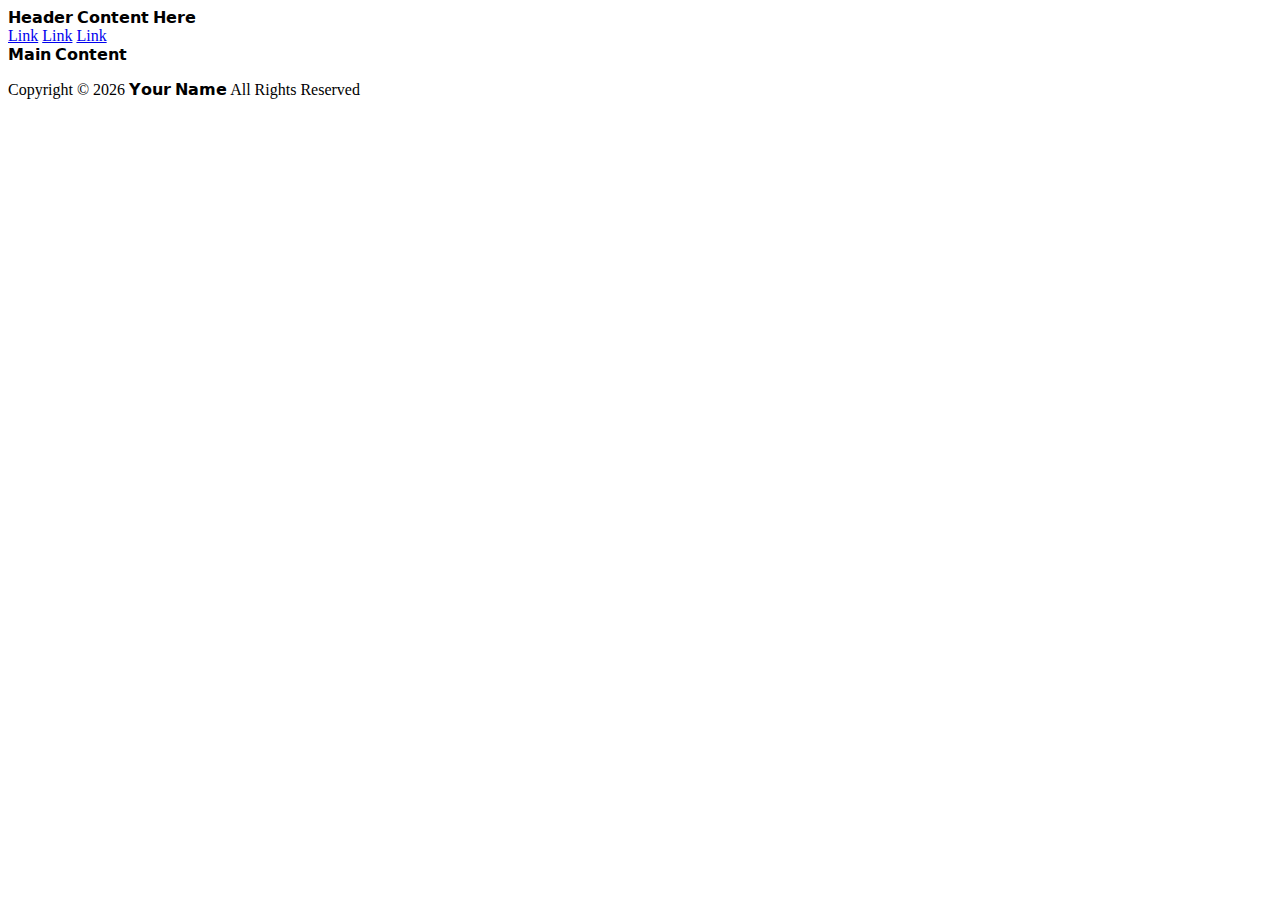
==== index.html @ d4d4f156 "Initial commit" ====
<!doctype html>
<html lang="en">
<head>
    <meta charset="utf-8">
    <title>𝗬𝗼𝘂𝗿 𝗣𝗮𝗴𝗲 𝗧𝗶𝘁𝗹𝗲</title>
    <meta name="description" content="𝗬𝗼𝘂𝗿 𝗣𝗮𝗴𝗲 𝗗𝗲𝘀𝗰𝗿𝗶𝗽𝘁𝗶𝗼𝗻">
    <meta name="author" content="𝗬𝗼𝘂𝗿 𝗡𝗮𝗺𝗲">
    <link rel="icon" type="image/png" href="favicon.ico">
    <link rel="stylesheet" href="styles.css">
</head>
<body>
    <header>
        𝗛𝗲𝗮𝗱𝗲𝗿 𝗖𝗼𝗻𝘁𝗲𝗻𝘁 𝗛𝗲𝗿𝗲
        <nav>
            <a href="#">Link</a>
            <a href="#">Link</a>
            <a href="#">Link</a>
        </nav>
    </header>
    <main>
        𝗠𝗮𝗶𝗻 𝗖𝗼𝗻𝘁𝗲𝗻𝘁
    </main>
    <footer>
        <p>Copyright ©
        <script>document.write(new Date().getFullYear())</script> 𝗬𝗼𝘂𝗿 𝗡𝗮𝗺𝗲 All Rights Reserved</p>
    </footer>
</body>
---- styles.css ----
/* your styles will go here!! */
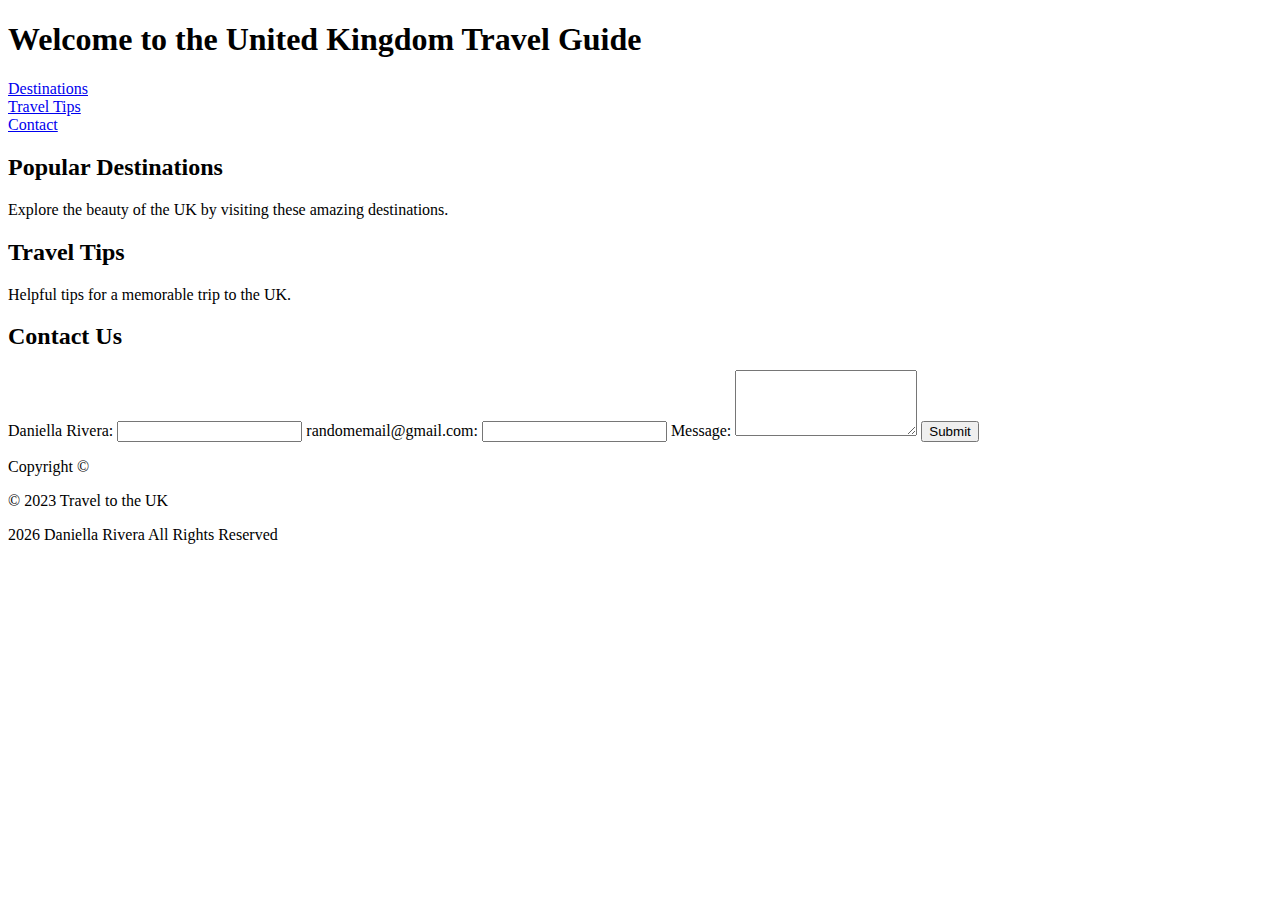
==== commit 5d1c5249: "favicon" ====
--- a/index.html
+++ b/index.html
@@ -2,27 +2,55 @@
 <html lang="en">
 <head>
     <meta charset="utf-8">
-    <title>𝗬𝗼𝘂𝗿 𝗣𝗮𝗴𝗲 𝗧𝗶𝘁𝗹𝗲</title>
-    <meta name="description" content="𝗬𝗼𝘂𝗿 𝗣𝗮𝗴𝗲 𝗗𝗲𝘀𝗰𝗿𝗶𝗽𝘁𝗶𝗼𝗻">
-    <meta name="author" content="𝗬𝗼𝘂𝗿 𝗡𝗮𝗺𝗲">
+    <title>United Kingdom Traveling Guide</title>
+    <meta name="Learn more about the United Kingdom to see what they have available when traveling" content="Learn more about the United Kingdom to see what they have available when traveling">
+    <meta name="author" content="Daniella Rivera">
     <link rel="icon" type="image/png" href="favicon.ico">
     <link rel="stylesheet" href="styles.css">
 </head>
 <body>
     <header>
-        𝗛𝗲𝗮𝗱𝗲𝗿 𝗖𝗼𝗻𝘁𝗲𝗻𝘁 𝗛𝗲𝗿𝗲
+        <header>
+            <h1>Welcome to the United Kingdom Travel Guide</h1>
+        </header>
         <nav>
-            <a href="#">Link</a>
-            <a href="#">Link</a>
-            <a href="#">Link</a>
+            <li><a href="#destinations">Destinations</a></li>
+            <li><a href="#tips">Travel Tips</a></li>
+            <li><a href="#contact">Contact</a></li>
         </nav>
-    </header>
     <main>
-        𝗠𝗮𝗶𝗻 𝗖𝗼𝗻𝘁𝗲𝗻𝘁
+        <section id="destinations">
+            <h2>Popular Destinations</h2>
+            <p>Explore the beauty of the UK by visiting these amazing destinations.</p>
+            
+        </section>
+    
+        <section id="tips">
+            <h2>Travel Tips</h2>
+            <p>Helpful tips for a memorable trip to the UK.</p>
+           
+        </section>
+    
+        <section id="contact">
+            <h2>Contact Us</h2>
+            <form>
+                <label for="name">Daniella Rivera</label>:</label>
+                <input type="text" id="name" name="name" required>
+    
+                <label for="email">randomemail@gmail.com:</label>
+                <input type="email" id="email" name="email" required>
+    
+                <label for="message">Message:</label>
+                <textarea id="message" name="message" rows="4" required></textarea>
+    
+                <button type="submit">Submit</button>
+            </form>
+        </section>
     </main>
     <footer>
         <p>Copyright ©
-        <script>document.write(new Date().getFullYear())</script> 𝗬𝗼𝘂𝗿 𝗡𝗮𝗺𝗲 All Rights Reserved</p>
+            <p>&copy; 2023 Travel to the UK</p>
+        <script>document.write(new Date().getFullYear())</script> Daniella Rivera All Rights Reserved</p>
     </footer>
 </body>
-            
+      </html>
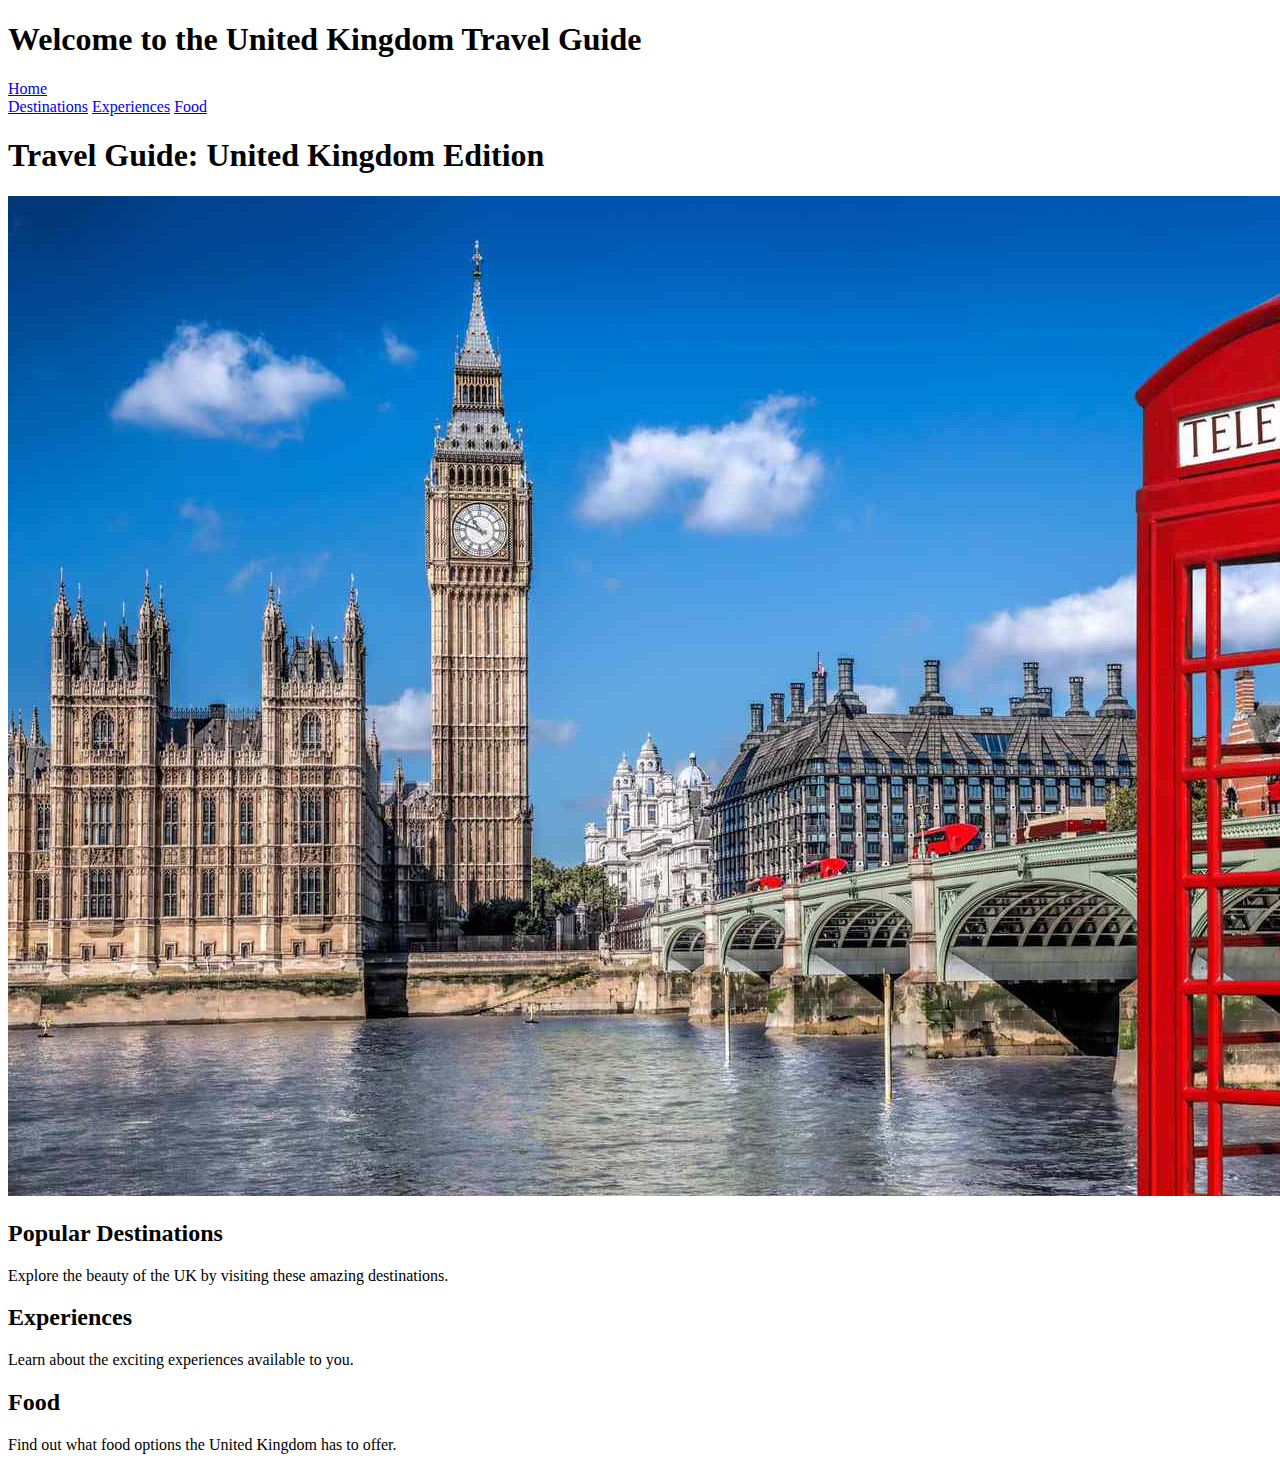
==== commit e3b0b8c2: "mainpage" ====
--- a/index.html
+++ b/index.html
@@ -12,45 +12,39 @@
     <header>
         <header>
             <h1>Welcome to the United Kingdom Travel Guide</h1>
-        </header>
+        <a href="index.html">Home</a>
         <nav>
-            <li><a href="#destinations">Destinations</a></li>
-            <li><a href="#tips">Travel Tips</a></li>
-            <li><a href="#contact">Contact</a></li>
+            <a href="#">Destinations</a>
+            <a href="#">Experiences</a>
+            <a href="#">Food</a>
         </nav>
+    </header>
     <main>
+        <h1>Travel Guide: United Kingdom Edition</h1>
+        <img alt="photo of united kingdom" src="UKPhoto.jpeg"
+        
+    </main>
+
         <section id="destinations">
             <h2>Popular Destinations</h2>
             <p>Explore the beauty of the UK by visiting these amazing destinations.</p>
             
         </section>
     
-        <section id="tips">
-            <h2>Travel Tips</h2>
-            <p>Helpful tips for a memorable trip to the UK.</p>
+        <section id="experiences">
+            <h2>Experiences</h2>
+            <p>Learn about the exciting experiences available to you.</p>
            
         </section>
-    
-        <section id="contact">
-            <h2>Contact Us</h2>
-            <form>
-                <label for="name">Daniella Rivera</label>:</label>
-                <input type="text" id="name" name="name" required>
-    
-                <label for="email">randomemail@gmail.com:</label>
-                <input type="email" id="email" name="email" required>
-    
-                <label for="message">Message:</label>
-                <textarea id="message" name="message" rows="4" required></textarea>
-    
-                <button type="submit">Submit</button>
-            </form>
+
+        <section id="food">
+            <h2>Food</h2>
+            <p>Find out what food options the United Kingdom has to offer.</p>
+           
         </section>
-    </main>
+
     <footer>
-        <p>Copyright ©
-            <p>&copy; 2023 Travel to the UK</p>
-        <script>document.write(new Date().getFullYear())</script> Daniella Rivera All Rights Reserved</p>
+
     </footer>
 </body>
       </html>
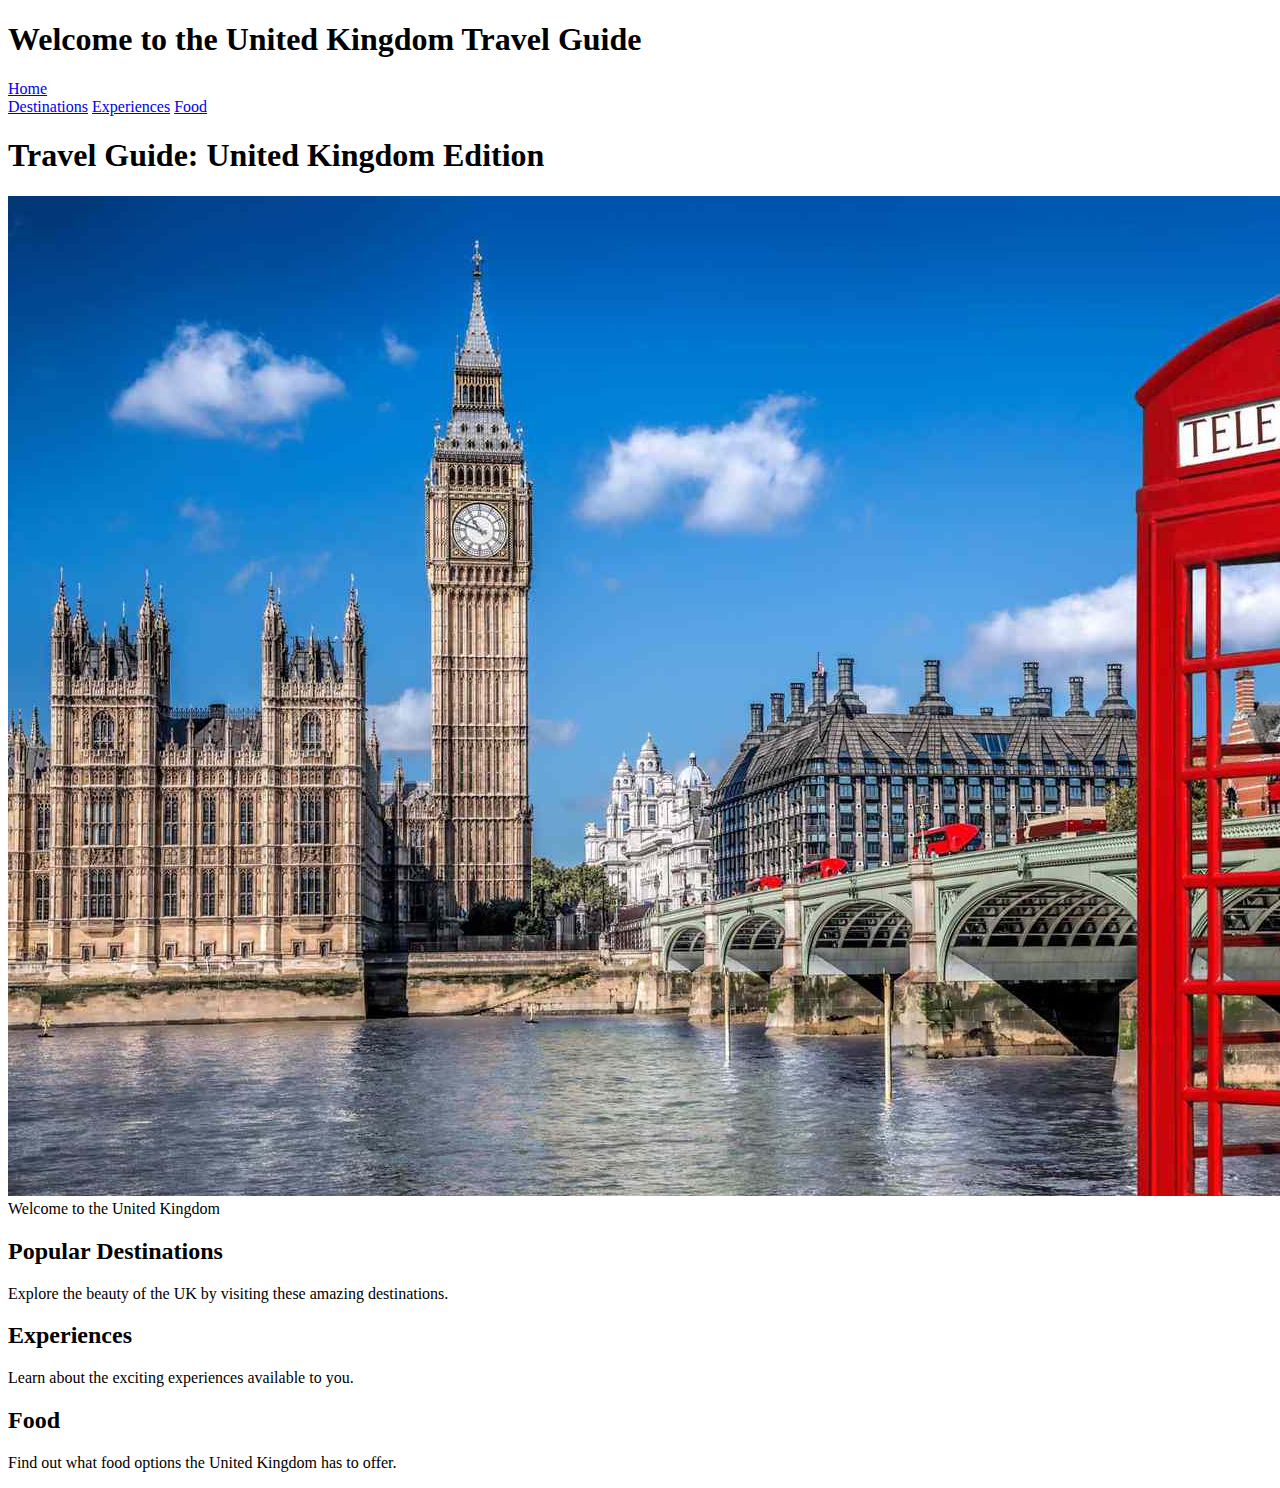
==== commit 7c06bfee: "updates" ====
--- a/index.html
+++ b/index.html
@@ -22,7 +22,7 @@
     <main>
         <h1>Travel Guide: United Kingdom Edition</h1>
         <img alt="photo of united kingdom" src="UKPhoto.jpeg"
-        
+        <h2>Welcome to the United Kingdom</h2>
     </main>
 
         <section id="destinations">
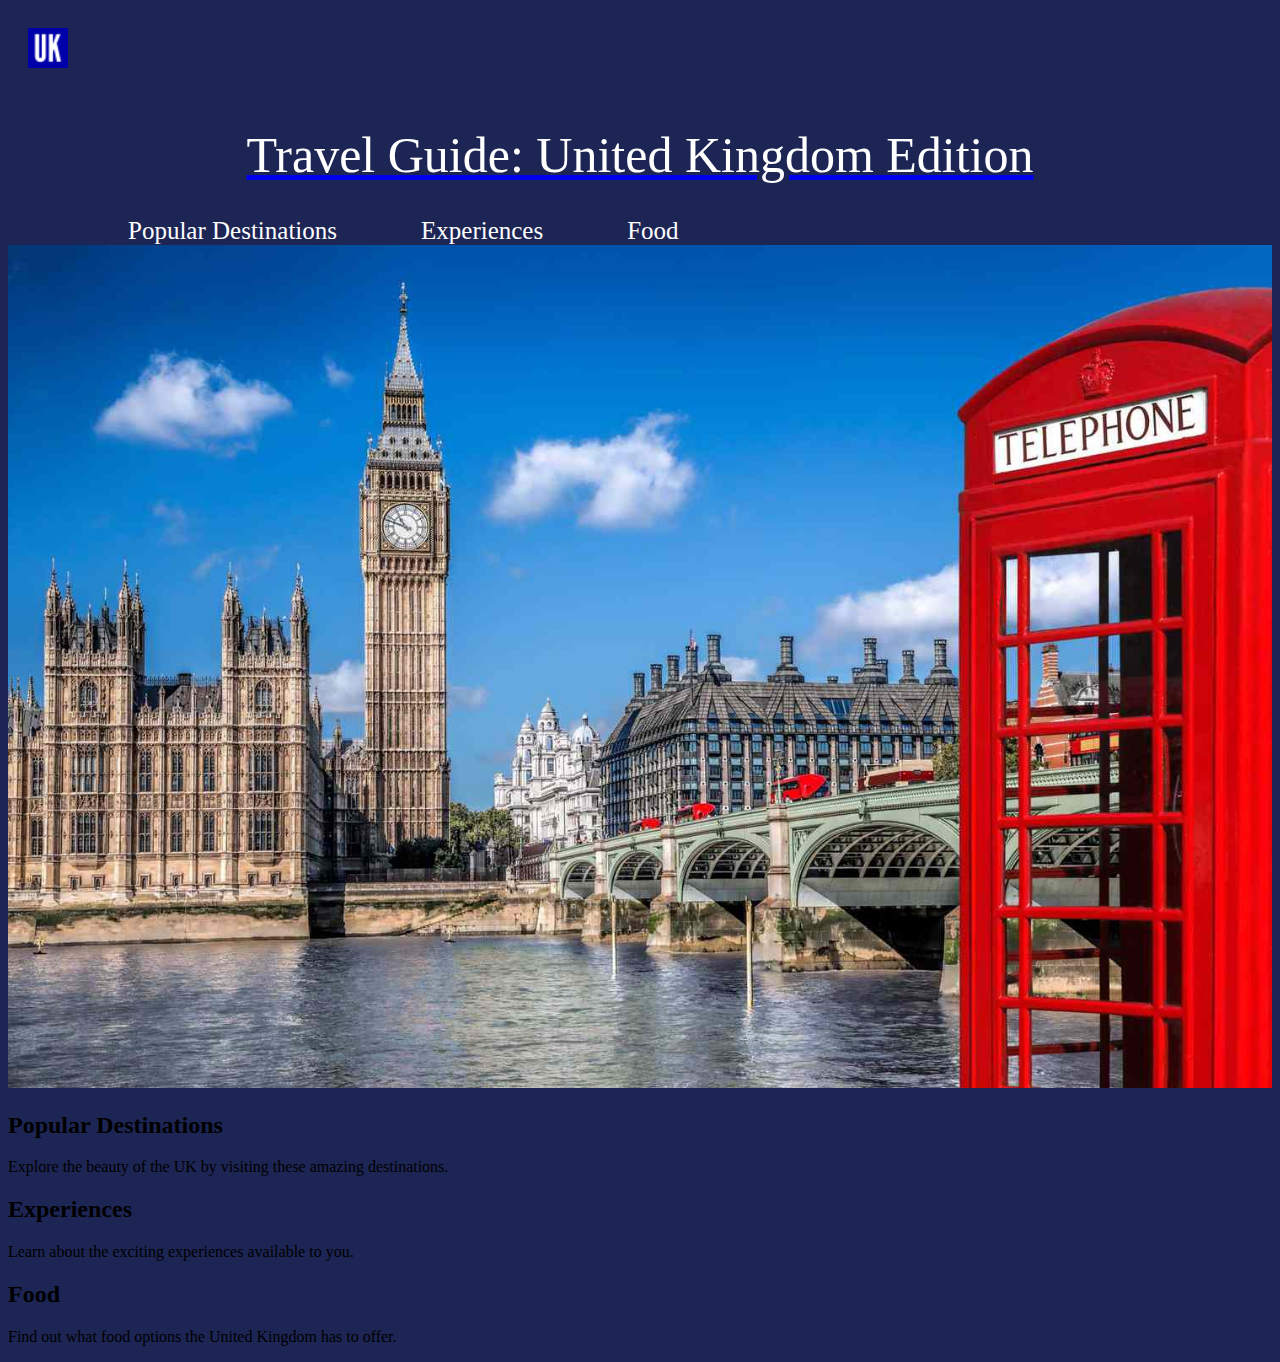
==== commit 4d40aa63: "styling" ====
--- a/index.html
+++ b/index.html
@@ -11,21 +11,19 @@
 <body>
     <header>
         <header>
-            <h1>Welcome to the United Kingdom Travel Guide</h1>
-        <a href="index.html">Home</a>
+          <a id="logo" href="index.html"><img src="uk.png" alt="uk"</a> 
+          <h1>Travel Guide: United Kingdom Edition</h1>
         <nav>
-            <a href="#">Destinations</a>
+            <a href="#">Popular Destinations</a>
             <a href="#">Experiences</a>
             <a href="#">Food</a>
         </nav>
     </header>
     <main>
-        <h1>Travel Guide: United Kingdom Edition</h1>
         <img alt="photo of united kingdom" src="UKPhoto.jpeg"
-        <h2>Welcome to the United Kingdom</h2>
     </main>
 
-        <section id="destinations">
+        <section id="Popular Destinations">
             <h2>Popular Destinations</h2>
             <p>Explore the beauty of the UK by visiting these amazing destinations.</p>
             
--- a/styles.css
+++ b/styles.css
@@ -1 +1,42 @@
 /* your styles will go here!! */
+
+body {
+background: #1d2555;
+}
+
+nav a{
+color: #ffffff;
+text-decoration: none;
+font-size: 25px;
+font-family: Spectral;
+background: #1d2555;
+margin: 10px;
+padding: 10px;
+padding-left: 30px;
+padding-right: 30px;
+}
+
+nav a:hover, nav a:focus {
+    background: #12183e;
+    border-color: #ffffff;
+}
+
+img {
+    max-width: 100%;
+}
+
+#logo img{
+width: 40px;
+margin: 20px;
+}
+
+h1 {
+    color: #ffffff;
+text-align: center;
+font-family: Spectral;
+font-size: 50px;
+font-style: normal;
+font-weight: 400;
+line-height: normal;
+}
+
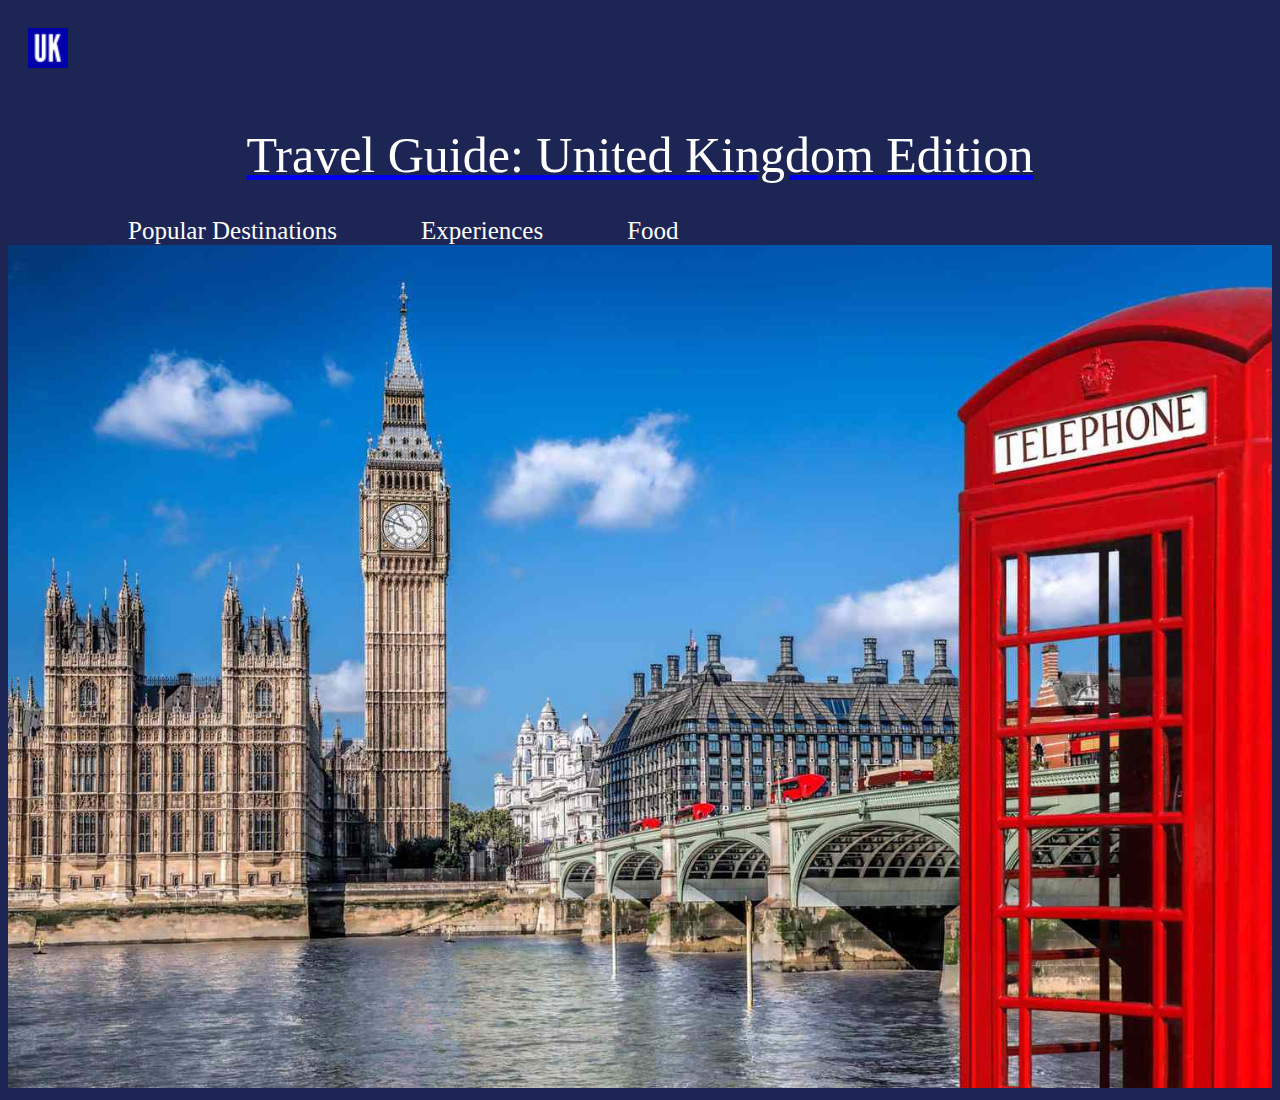
==== commit a2193205: "change" ====
--- a/index.html
+++ b/index.html
@@ -23,24 +23,6 @@
         <img alt="photo of united kingdom" src="UKPhoto.jpeg"
     </main>
 
-        <section id="Popular Destinations">
-            <h2>Popular Destinations</h2>
-            <p>Explore the beauty of the UK by visiting these amazing destinations.</p>
-            
-        </section>
-    
-        <section id="experiences">
-            <h2>Experiences</h2>
-            <p>Learn about the exciting experiences available to you.</p>
-           
-        </section>
-
-        <section id="food">
-            <h2>Food</h2>
-            <p>Find out what food options the United Kingdom has to offer.</p>
-           
-        </section>
-
     <footer>
 
     </footer>
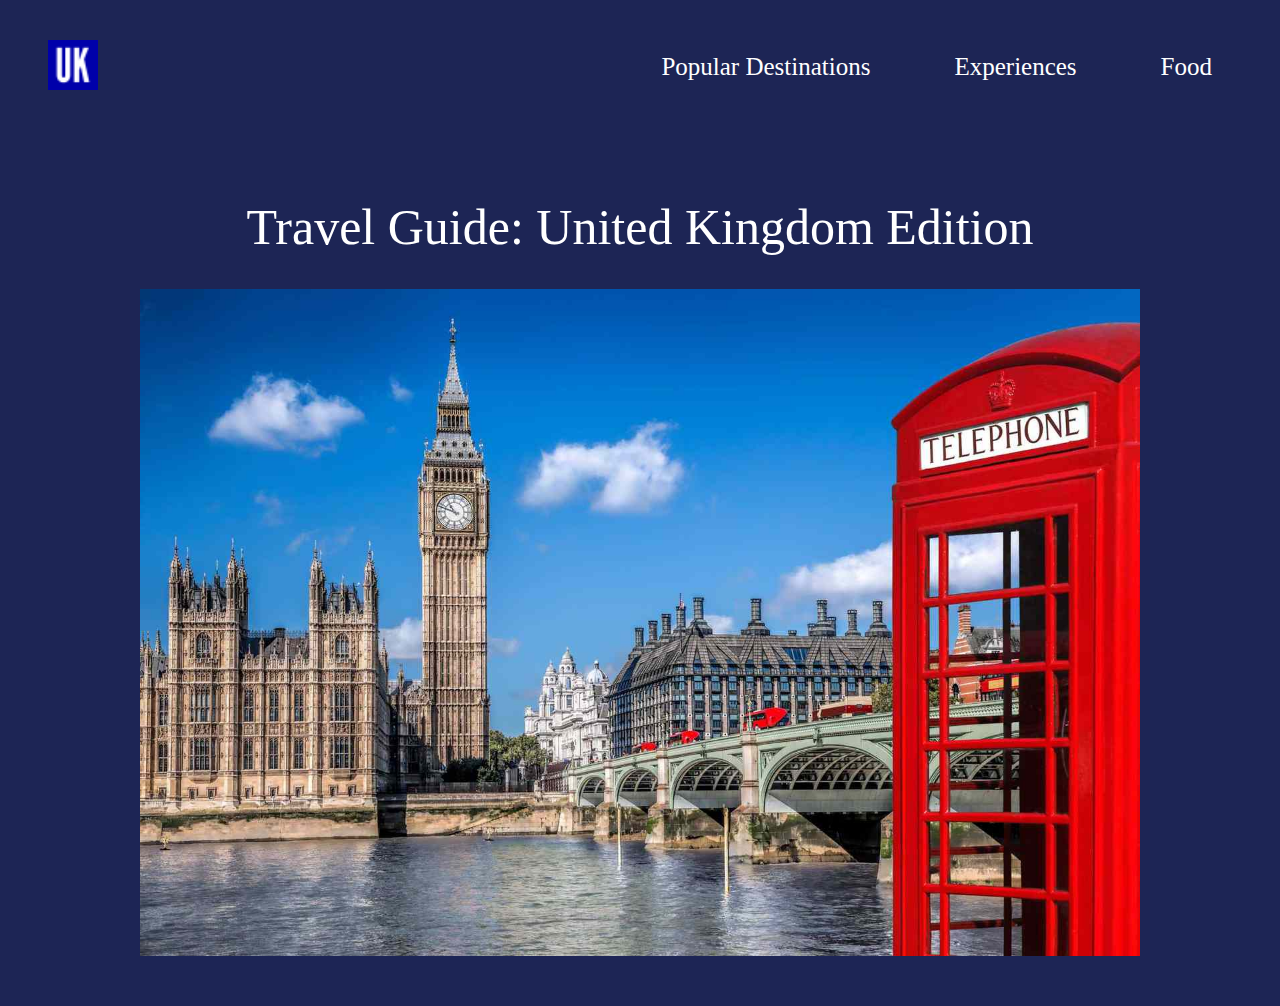
==== commit 490c4327: "positions nav. center main" ====
--- a/index.html
+++ b/index.html
@@ -8,11 +8,9 @@
     <link rel="icon" type="image/png" href="favicon.ico">
     <link rel="stylesheet" href="styles.css">
 </head>
-<body>
+<body class="home">
     <header>
-        <header>
           <a id="logo" href="index.html"><img src="uk.png" alt="uk"</a> 
-          <h1>Travel Guide: United Kingdom Edition</h1>
         <nav>
             <a href="#">Popular Destinations</a>
             <a href="#">Experiences</a>
@@ -20,6 +18,7 @@
         </nav>
     </header>
     <main>
+        <h1>Travel Guide: United Kingdom Edition</h1>
         <img alt="photo of united kingdom" src="UKPhoto.jpeg"
     </main>
 
--- a/styles.css
+++ b/styles.css
@@ -2,6 +2,13 @@
 
 body {
 background: #1d2555;
+}
+
+header {
+    display: flex;
+    justify-content: space-between;
+    align-items: center;
+    margin: 20px;
 }
 
 nav a{
@@ -26,8 +33,20 @@
 }
 
 #logo img{
-width: 40px;
+width: 50px;
 margin: 20px;
+}
+
+.home main {
+    margin: 50px;
+    display: flex;
+    flex-direction: column;
+    align-items: center;
+}
+
+.home img {
+    max-width: 1000px;
+    width: 100%;
 }
 
 h1 {
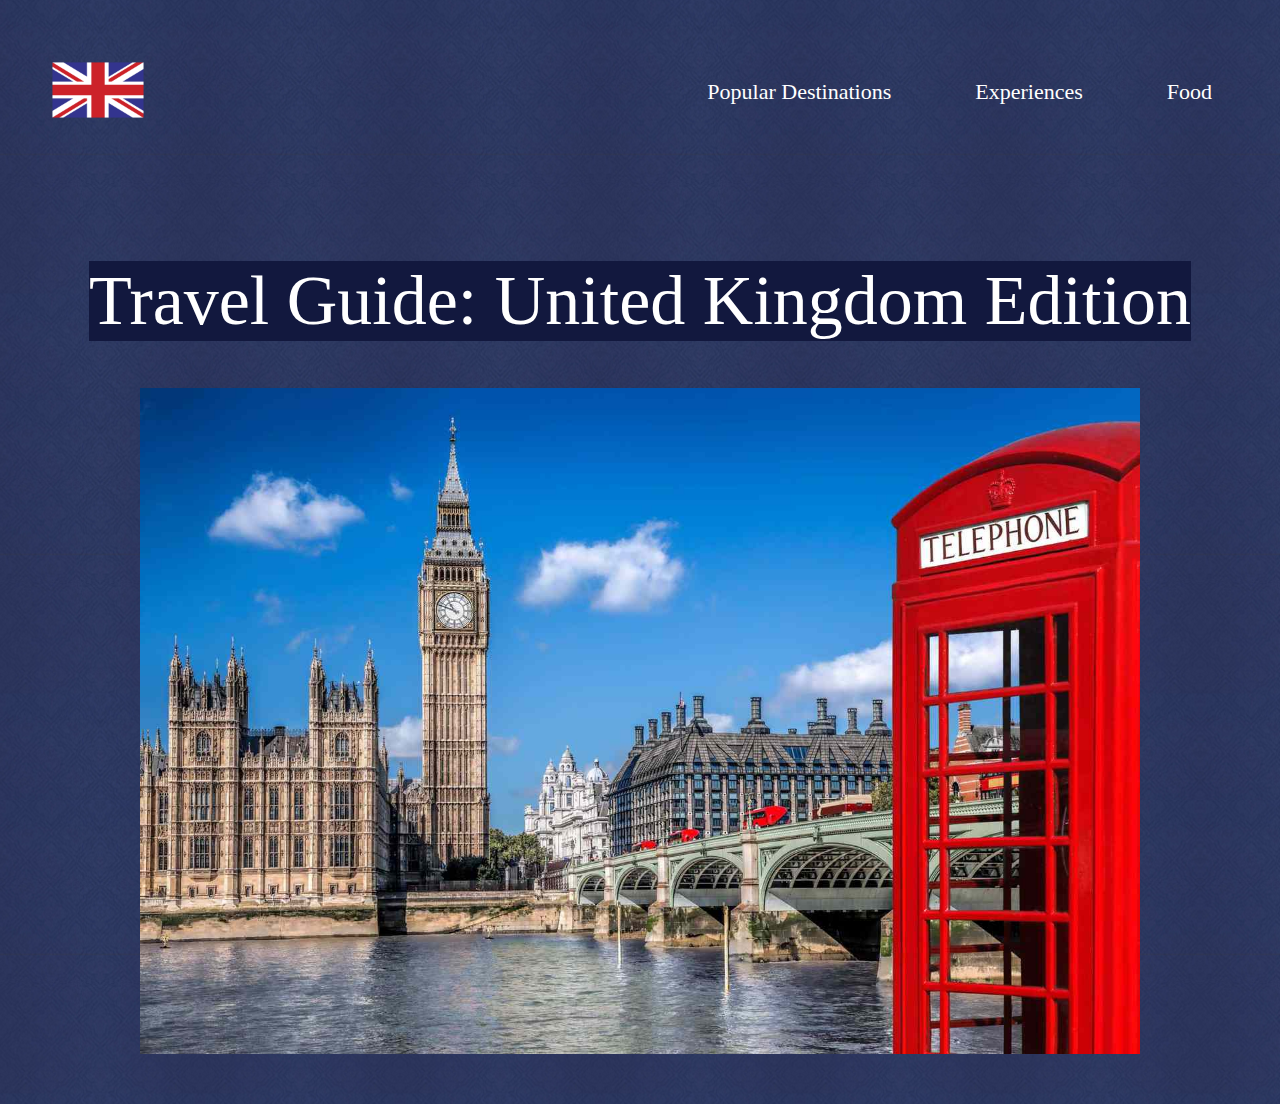
==== commit 70aa5619: "background" ====
--- a/index.html
+++ b/index.html
@@ -10,7 +10,7 @@
 </head>
 <body class="home">
     <header>
-          <a id="logo" href="index.html"><img src="uk.png" alt="uk"</a> 
+          <a id="logo" href="index.html"><img src="ukflag.png" alt="uk"</a> 
         <nav>
             <a href="#">Popular Destinations</a>
             <a href="#">Experiences</a>
--- a/styles.css
+++ b/styles.css
@@ -2,6 +2,7 @@
 
 body {
 background: #1d2555;
+background: url(darkblue.webp);
 }
 
 header {
@@ -14,9 +15,8 @@
 nav a{
 color: #ffffff;
 text-decoration: none;
-font-size: 25px;
+font-size: 22px;
 font-family: Spectral;
-background: #1d2555;
 margin: 10px;
 padding: 10px;
 padding-left: 30px;
@@ -26,6 +26,7 @@
 nav a:hover, nav a:focus {
     background: #12183e;
     border-color: #ffffff;
+    flex-direction: row;
 }
 
 img {
@@ -33,7 +34,7 @@
 }
 
 #logo img{
-width: 50px;
+width: 100px;
 margin: 20px;
 }
 
@@ -50,10 +51,11 @@
 }
 
 h1 {
-    color: #ffffff;
+color: #ffffff;
+background: #12183e;
 text-align: center;
 font-family: Spectral;
-font-size: 50px;
+font-size: 70px;
 font-style: normal;
 font-weight: 400;
 line-height: normal;
